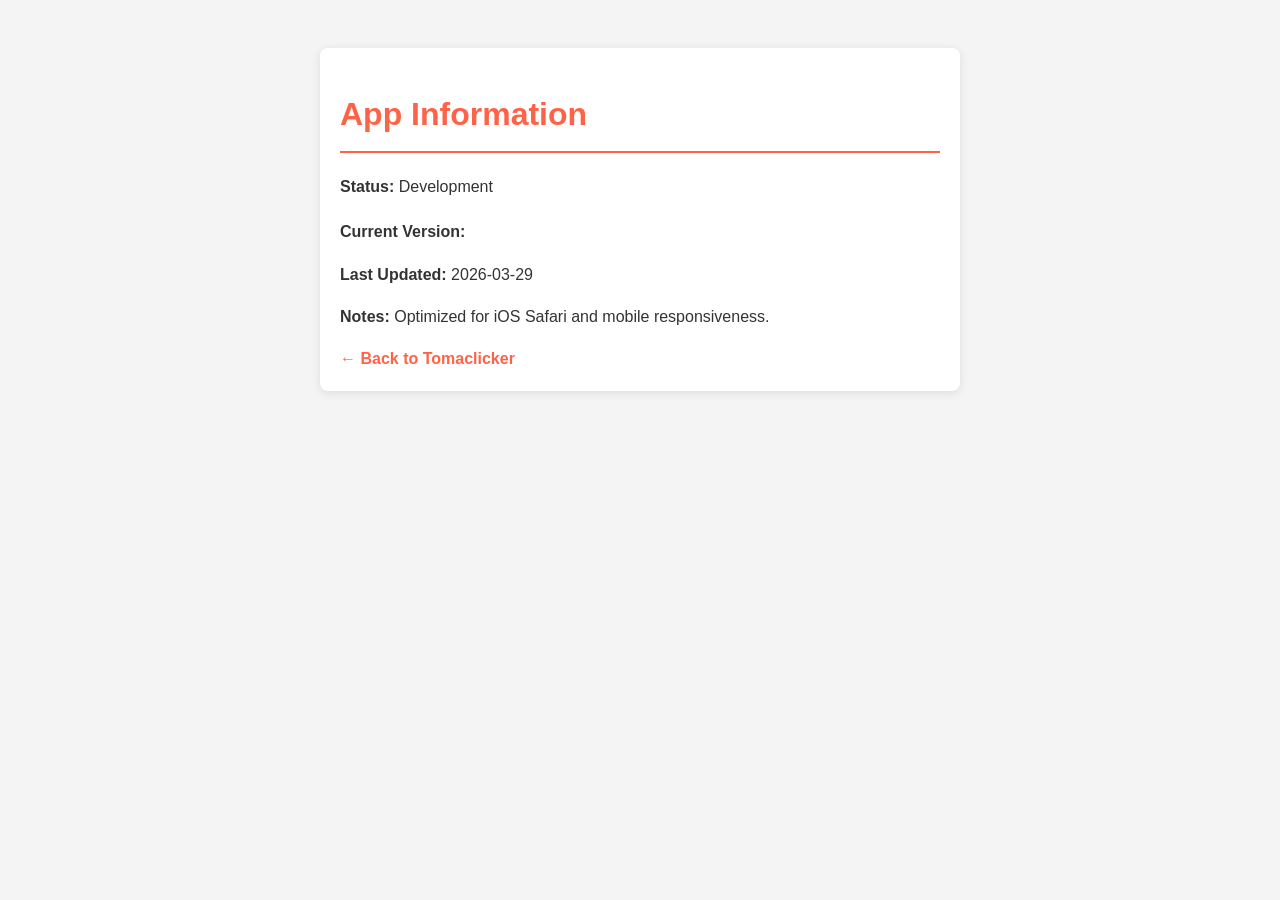
==== info/index.html @ 12f448ac "Restructured files and improved sounds functionality" ====
<!DOCTYPE html>
<html lang="en">
<head>
    <meta charset="UTF-8">
    <meta name="viewport" content="width=device-width, initial-scale=1.0">
    <title>Tomaclicker - Info</title>
    <link rel="stylesheet" href="style.css">
</head>
<body>
    <div class="container">
        <h1>App Information</h1>
        <p><strong>Status:</strong> Development</p>
        <p><strong>Current Version:</strong> <span class="version"></span></p>
        <p><strong>Last Updated:</strong> 2026-03-29</p>
        <p><strong>Notes:</strong> Optimized for iOS Safari and mobile responsiveness.</p>
        <a href="/">← Back to Tomaclicker</a>
    </div>
    <script type="module" src="main.js"></script>
</body>
</html>
---- info/style.css ----
body {
  font-family: 'Segoe UI', Tahoma, Geneva, Verdana, sans-serif;
  padding: 40px;
  line-height: 1.6;
  background: #f4f4f4;
  color: #333;
}

.container {
  max-width: 600px;
  margin: auto;
  background: white;
  padding: 20px;
  border-radius: 8px;
  box-shadow: 0 2px 10px rgba(0, 0, 0, 0.1);
}

h1 {
  color: tomato;
  border-bottom: 2px solid tomato;
  padding-bottom: 10px;
}

.version {
  font-weight: bold;
  font-size: 1.2rem;
}

a {
  color: tomato;
  text-decoration: none;
  font-weight: bold;
}

a:hover {
  text-decoration: underline;
}
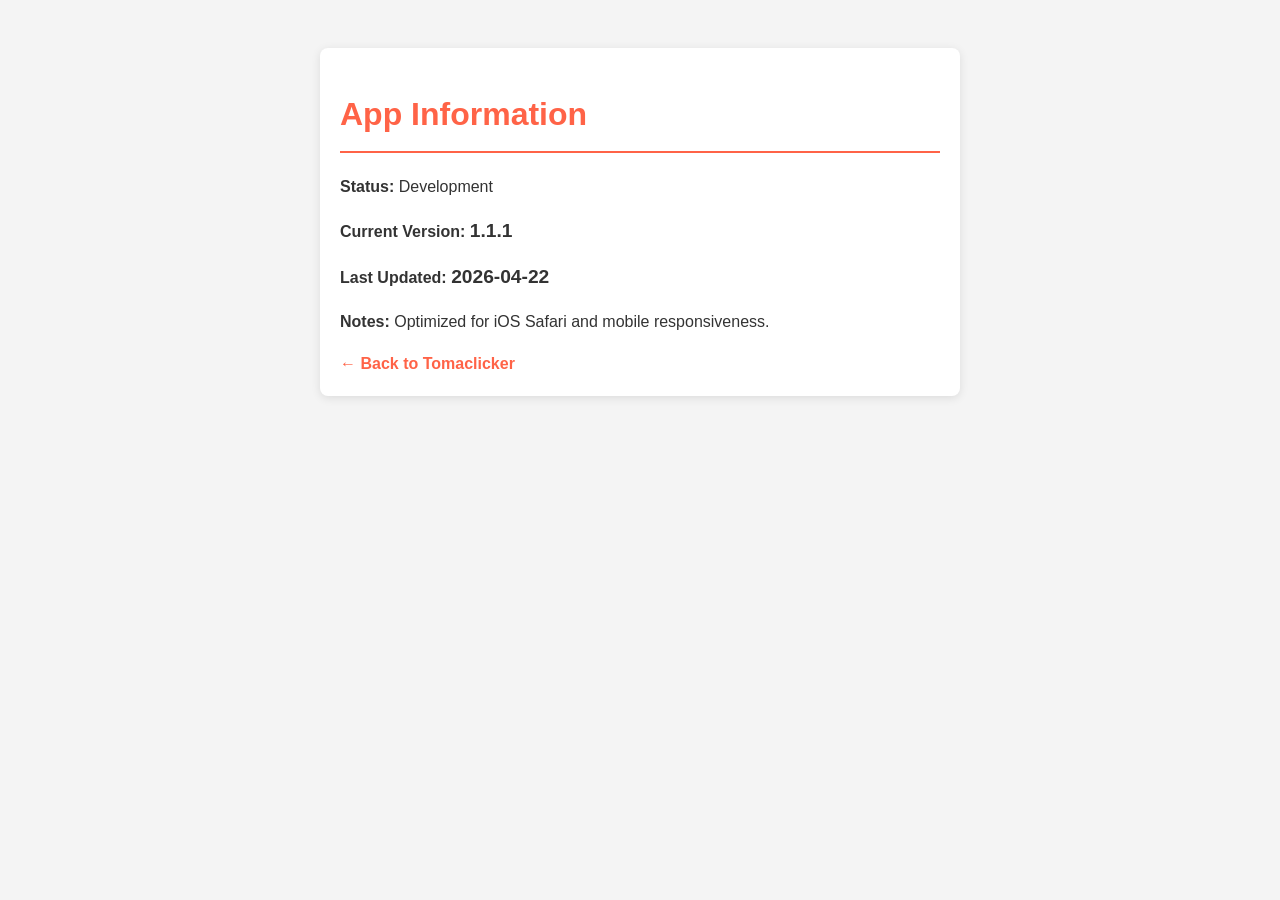
==== commit d2f762be: "Improved readme, last updated date and code constants" ====
--- a/info/index.html
+++ b/info/index.html
@@ -11,7 +11,7 @@
         <h1>App Information</h1>
         <p><strong>Status:</strong> Development</p>
         <p><strong>Current Version:</strong> <span class="version"></span></p>
-        <p><strong>Last Updated:</strong> 2026-03-29</p>
+        <p><strong>Last Updated:</strong> <span class="last-updated"></span></p>
         <p><strong>Notes:</strong> Optimized for iOS Safari and mobile responsiveness.</p>
         <a href="/">← Back to Tomaclicker</a>
     </div>
--- a/info/style.css
+++ b/info/style.css
@@ -21,7 +21,8 @@
   padding-bottom: 10px;
 }
 
-.version {
+.version,
+.last-updated {
   font-weight: bold;
   font-size: 1.2rem;
 }
